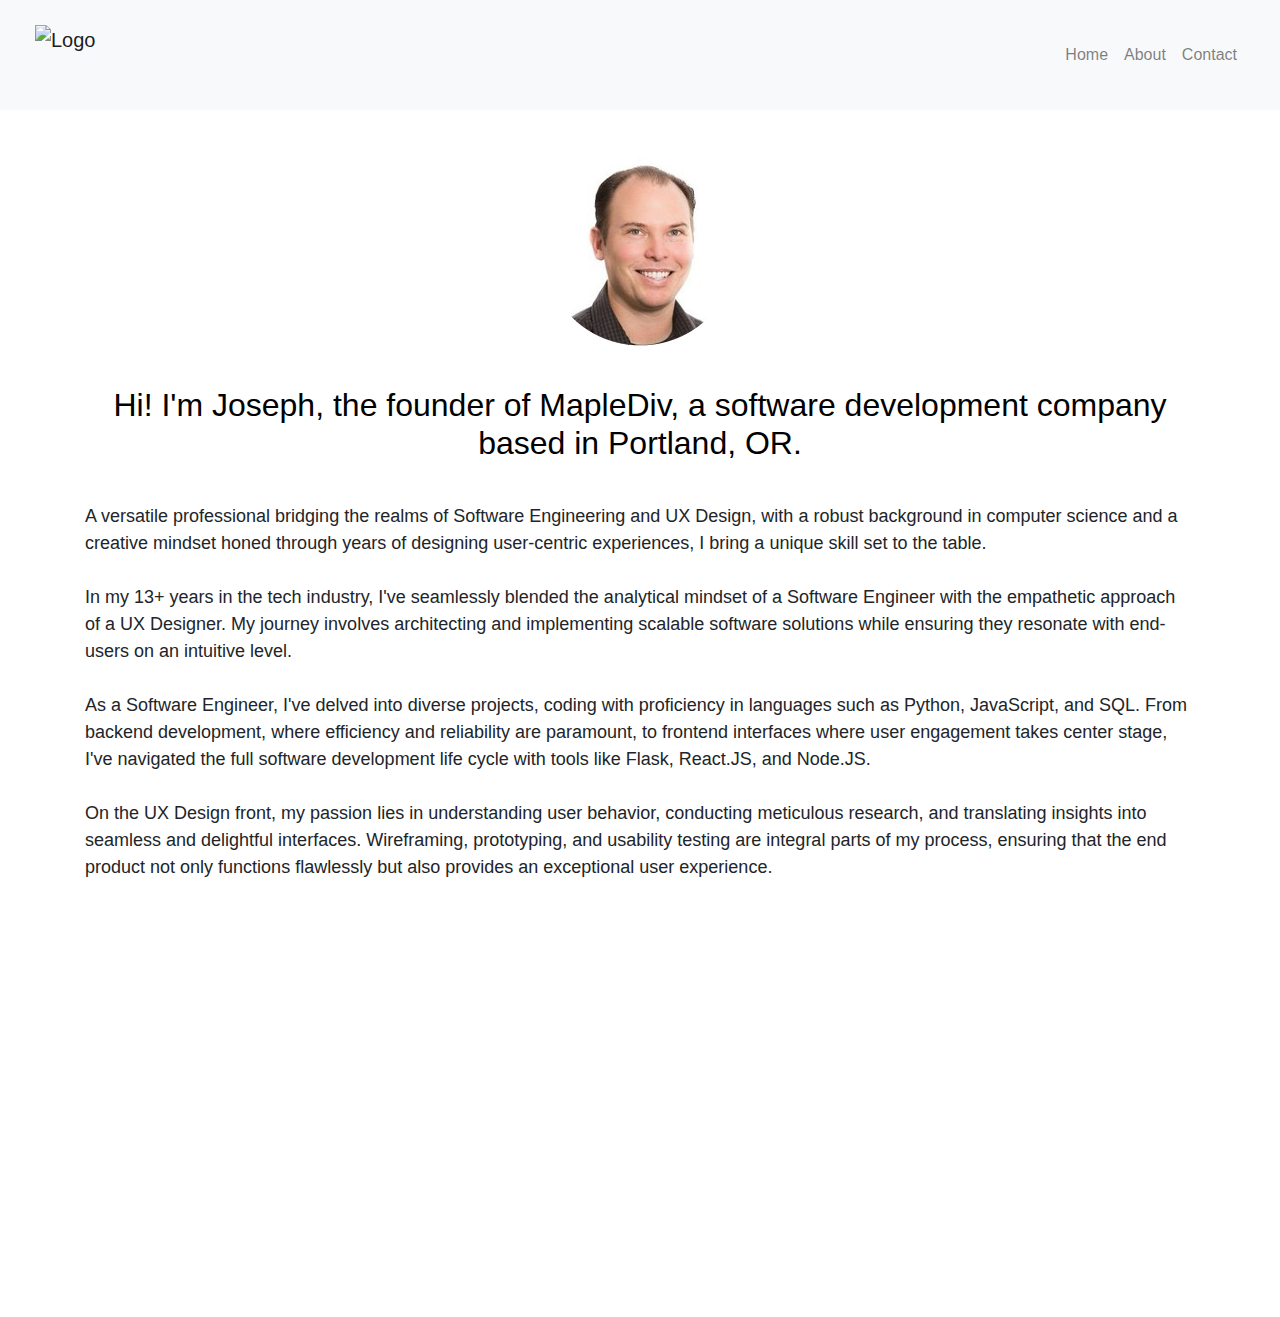
==== about.html @ e4ad9525 "Update site with new changes" ====
<!DOCTYPE html>
<html lang="en">

<head>
    <meta charset="UTF-8">
    <meta name="viewport" content="width=device-width, initial-scale=1.0">
    <meta http-equiv="X-UA-Compatible" content="ie=edge">
    <title>About</title>
    <link rel="icon" type="image/png" href="/images/mdiv.svg">
    <link rel="stylesheet" href="https://stackpath.bootstrapcdn.com/bootstrap/4.4.1/css/bootstrap.min.css"
        integrity="sha384-Vkoo8x4CGsO3+Hhxv8T/Q5PaXtkKtu6ug5TOeNV6gBiFeWPGFN9MuhOf23Q9Ifjh"
        crossorigin="anonymous">
     
        <link rel="stylesheet" href="../style1.css">


</head>

<body>
    <nav class="navbar navbar-expand-lg navbar-light bg-light">
        <div class="container-fluid">
            <a class="navbar-brand" href="https://maplediv.github.io/index.html">
                <img src="/images/mdiv.svg" alt="Logo" width="60" height="60"
                    class="d-inline-block align-top">
              
            </a>
            <button class="navbar-toggler" type="button" data-toggle="collapse" data-target="#navbarNav"
                aria-controls="navbarNav" aria-expanded="false" aria-label="Toggle navigation">
                <span class="navbar-toggler-icon"></span>
            </button>
            <div class="collapse navbar-collapse" id="navbarNav">
              <!-- In index.html -->
<ul class="navbar-nav ml-auto">
    <li class="nav-item">
        <a class="nav-link" href="/index.html">Home</a>
    </li>
    <li class="nav-item">
        <a class="nav-link" href="/about/about.html">About</a>
    </li>
    <li class="nav-item">
        <a class="nav-link" href="/contact/contact.html">Contact</a>
    </li>
    
</ul>

            </div>
        </div>
    </nav>
    <div class="container">
        <div class="row">
            <div class="col-md-12 text-center">
                <img src="/images/about.png" alt="Image" class="custom-img">
                <h2 class="art-h2">Hi! I'm Joseph, the founder of MapleDiv, a software development company based in Portland, OR.</h2>
                <p class="responsive-text text-left">
                  

                    A versatile professional bridging the realms of Software Engineering and UX Design, with a robust background in computer science and a creative mindset honed through years of designing user-centric experiences, I bring a unique skill set to the table.<br><br>
                    In my 13+ years in the tech industry, I've seamlessly blended the analytical mindset of a Software Engineer with the empathetic approach of a UX Designer. My journey involves architecting and implementing scalable software solutions while ensuring they resonate with end-users on an intuitive level.<br><br>
                    As a Software Engineer, I've delved into diverse projects, coding with proficiency in languages such as Python, JavaScript, and SQL. From backend development, where efficiency and reliability are paramount, to frontend interfaces where user engagement takes center stage, I've navigated the full software development life cycle with tools like Flask, React.JS, and Node.JS.<br><br>
                    On the UX Design front, my passion lies in understanding user behavior, conducting meticulous research, and translating insights into seamless and delightful interfaces. Wireframing, prototyping, and usability testing are integral parts of my process, ensuring that the end product not only functions flawlessly but also provides an exceptional user experience.<br><br>
                    I thrive in dynamic, collaborative environments where the intersection of technology and design sparks innovation. My commitment to staying abreast of industry trends allows me to bring cutting-edge solutions to every project. Whether it's writing elegant code or crafting visually appealing and intuitive interfaces, I'm dedicated to creating digital experiences that leave a lasting impression.
                    
                </p>
                
                <div class="text-left">
                    <a href="https://drive.google.com/file/d/1KCPCUuj4J_QcMtoc3UKZkBxg_pu8LVBg/view?usp=sharing" target="_blank" class="btn btn-primary full-width-mobile">View Resume</a>
                </div>
                
            </div>
        </div>
    </div>
    

    <footer class="footer">
        <div class="container">
            
            <div class="social-icons">
                <a href="https://github.com/maplediv" title="Connect on Github"><img src="/images/github.svg"
                    alt="Github"></a>
            <a href="https://www.linkedin.com/in/josephpaymar/" target="_blank"
                title="Connect on Linkedin"><img src="/images/linkedin.svg" alt="Linkedin"></a>
                <p>&copy; MapleDiv 2024. All rights reserved.</p>
            </div>
        </div>
    </footer>

    <!-- Scripts -->
    <script src="https://code.jquery.com/jquery-3.4.1.slim.min.js"
        integrity="sha384-J6qa4849blE2+poT4WnyKhv5vZF5SrPo0iEjwBvKU7imGFAV0wwj1yYfoRSJoZ+n"
        crossorigin="anonymous"></script>
    <script src="https://cdn.jsdelivr.net/npm/popper.js@1.16.0/dist/umd/popper.min.js"
        integrity="sha384-Q6E9RHvbIyZFJoft+2mJbHaEWldlvI9IOYy5n3zV9zzTtmI3UksdQRVvoxMfooAo"
        crossorigin="anonymous"></script>
    <script src="https://stackpath.bootstrapcdn.com/bootstrap/4.4.1/js/bootstrap.min.js"
        integrity="sha384-wfSDF2E50Y2D1uUdj0O3uMBJnjuUD4Ih7YwaYd1iqfktj0Uod8GCExl3Og8ifwB6"
        crossorigin="anonymous"></script>
</body>

</html>
---- style1.css ----
/* Ensure body and html take full height */

html, body {
    height: 100%;
    overflow-x: hidden;
    width: 100%;
    margin: 0;
    display: flex;
    flex-direction: column;
}
.contact-form-page {
    max-width: 600px; /* Optional: sets a max width for the form */
    width: 100%;
    padding: 20px;
    box-shadow: 0px 4px 8px rgba(0, 0, 0, 0.1); /* Optional: adds a shadow */
    border-radius: 8px; /* Optional: adds rounded corners */
    background-color: #f9f9f9; /* Optional: form background */
}
/* Container for all content except footer */
.container {
    flex: 1; /* Expands to fill available space */
    display: flex;
    justify-content: center;
    align-items: center;
    flex-direction: column;
    text-align: center;
}

/* Footer styling */


.footer {
    display: flex;
    position: relative; /* Or 'fixed' if you want it always at the bottom of the viewport */
    bottom: 0;
    left: 0;
    width: 100%;
    background-color: #f8f9fa;
    color: #000000;
    padding: 40px 0;  /* Reduced padding for cleaner look */
    margin-top: 50px;
    font-family: 'Roboto', sans-serif;
}


.footer .container {
    display: flex;
    align-items: center;
    justify-content: space-between; /* Space between text and icons */
    max-width: 400px;  /* Adjust width as necessary */
    margin: 0 auto;
    padding: 0 20px;
}

.footer p {
    margin: 0;
}

.footer .social-icons {
    display: flex;
    gap: 10px;
}

.footer .social-icons a img {
    width: 24px;
    height: 24px;
}


h1, h2, h3, p, ul {
    margin-top: 20px;
    margin-bottom: 20px;
    padding-left: 0;
}



.background-container {
    padding: 60px 0; /* Adds vertical padding to each section */
}

.background-container1 {
    background-image: url('/images/img1.jpg');
    margin-top: 40px !important;
    margin-bottom: 40px !important;
    box-shadow: 0 8px 16px rgba(0, 0, 0, 0.3) !important;
}

.background-container2 {
    background-image: url('/images/wheatstacks.jpg');
    margin-bottom: 40px !important;
    box-shadow: 0 8px 16px rgba(0, 0, 0, 0.3) !important;
}

.background-container3 {
    background-image: url('/Desktop/DESKTOP/Portfolio/images/img1.jpg');
}

.art-h1{
color: black;
text-align: center;
}

.art-h2{
    color: black;
    }



/* Add this rule to center the contact form */
/* Add this rule to center the contact form */
.contact-container {
    width: 50%; /* Adjust the width of the container as needed */
    margin: 0 auto; /* Center align the container */
    padding: 20px;
    background-color: #fff; /* Set background color */
    border-radius: 10px; /* Add rounded corners */
    box-shadow: 0 0 10px rgba(0, 0, 0, 0.1); /* Add shadow */
}

.contact-form-page {
    text-align: left; /* Left align the form */
    margin: 0 auto;
    max-width: 600px; /* Adjust as needed */
    padding: 40px;
    background-color: #f9f9f9;
    border-radius: 8px; 
    box-shadow: 0 4px 8px rgba(0, 0, 0, 0.1); 
    margin-bottom: 40px;
}

.contact-form-page label {
    display: block;
    margin-bottom: 10px;
}

.contact-form-page input[type="text"],
.contact-form-page input[type="email"],
.contact-form-page textarea {
    width: calc(100% - 22px); /* Adjust width for the border */
    padding: 10px;
    margin-bottom: 20px;
    border: 1px solid #ccc;
    border-radius: 5px;
    box-sizing: border-box;
}

.contact-form-page input[type="submit"] {
    background-color: #002C5B;
    color: white;
    padding: 12px 20px;
    border: none;
    border-radius: 4px;
    cursor: pointer;
}

.contact-form-page input[type="submit"]:hover {
    background-color: #002C5B;
}

.custom-button {
    background-color: #000000;
    border: 1px solid #000000;
    color: #fff;
    padding: 10px 20px; /* Adjust padding as needed */
    border-radius: 5px; /* Add rounded corners */
    cursor: pointer; /* Change cursor to indicate interactivity */
    transition: background-color 0.3s, color 0.3s; /* Add smooth transition effect */
    margin-right: 30px; 
    margin-bottom: 40px;
    margin-top: 30px; 
}



.btn {
    margin-bottom: 40px !important;
    margin-top: 40px !important; 
}

/* Add this rule for the top padding of videos */
.embed-responsive iframe {
    padding-top: 20px;
}

.text-container {
    text-align: left;
    margin-bottom: 20px; /* Adjust margin as needed */
}

/* Add this rule for the responsive paragraph of text */
.responsive-text {
    font-size: 16px; /* Adjust font size as needed */
    line-height: 1.5;
}

.audio-container {
    text-align: left;
    padding: 10px;
}

.overlay-content {
    text-align: left;
}

.overlay-content h1 {
    margin-bottom: 10px;
    margin-top: 100px;
}

.overlay-content h3 {
    margin-bottom: 10px;
    margin-top: 25px;
}

.overlay-content button {
    margin-top: 25px; /* Adjust margin as needed */
}

/* Add this rule to style the img element */
img {
    max-width: 100%;
    height: auto;
    display: block; /* To remove extra space below inline images */
    margin: 0 auto; /* To center the image horizontally */
}




/* Navbar styles */
.navbar {
    padding: 20px 20px; 
    background-color: #fff; /* Set your desired background color */
}

.navbar-brand img {
    margin-right: 10px;
}

/* Navbar link styles */
.navbar-nav {
    margin: 0; /* Remove margin from navbar items */
}

.navbar-nav .nav-link {
    color: #000; /* Set your desired color */
    margin: 0; /* Remove margin from navbar links */
}

.navbar-nav .nav-link:hover {
    color: #007bff; /* Set your desired hover color */
}

/* Navbar dropdown styles */
.dropdown-menu {
    background-color: #fff; /* Set your desired background color */
    border: 1px solid #ddd; /* Set your desired border color */
}

/* Common styles for background containers */
.background-container,
.container-api,
.footer,
.social-icons {
    text-align: left;
}

/* Background container styles */
.background-container {
    position: relative;
    width: 100vw; /* Use 100vw for the full width of the viewport */
    min-height: 100vh; /* Set the minimum height to cover the entire viewport */
    margin-bottom: 0;
    padding: 20px;
    color: #fff;
    background-position: center;
    background-size: cover; /* Ensure the background image scales responsively */
    display: flex;
    justify-content: center;
    align-items: center; /* Center the content vertically */
}

.background-container h1,
.background-container h3,
.background-container p {
    margin-bottom: 10px;
}
/* Style the button on hover */
.custom-button:hover {
    background-color: #001A35; /* Change background color on hover */
    color: #fff; /* Change text color on hover */
}

/* Style the collapsed state of the content */
#readMoreText {
    display: none; /* Hide the content by default */
}

/* Add this rule to style the Galactic Center Sonification section container */
#galacticCenterContainer {
    background-color: #2D2F31; /* Set black background color */
    color: #fff; /* Set white text color */
    margin-bottom: 0; /* Remove margin bottom for the section container */
    padding: 40px 0; /* Add padding to the top and bottom of the section container */
}

#galacticCenterContent {
    padding: 40px;
}

#galacticCenterContent .col-md-6 {
    padding-right: 50px; /* Adjust padding as needed */
}

#galacticCenterContent .col-md-6:last-child {
    padding-left: 0px; /* Adjust padding as needed */
}



@media (max-width: 393px) {

    .custom-textarea {
        width: 100% !important;
        margin-bottom: 0px !important;
        padding-top: 0px !important;
        padding-bottom: 0px !important;
    }
    
    .btn {
        margin-bottom: 20px !important;
        margin-top: 20px !important; 
        padding: 15px;
        margin-right: 0px !important;
    }

    .btn-primary{
        color: #ffffff !important;
        background-color: #000000;
        border: #000000;
        margin-right: 0px !important; 
    }

    .custom-button{
        margin-bottom: 20px !important;
        margin-right: 0px;
    }
    
    .full-width-mobile {
        display: block;
        width: 100%;
        margin-bottom: 0px; /* Add margin if you need spacing between buttons */
      }
  
      .text-left{
        margin-bottom: 20px !important;
        margin-top: 20px !important;
      }
      .responsive-text {
        font-size: 16px; /* Adjust font size as needed */
        line-height: 1.5;
        margin-bottom: 20px !important;
    }

    .art-h1 {
        font-size: 32px !important;
        margin-bottom: 20px !important;
        margin-top: 20px !important;
        color: #000000 !important;
      }
    
      .art-h2 {
        font-size: 24px !important;
        margin-bottom: 20px !important;
        margin-top: 0px;
        color: #000000;
      }
      
      .art-h1w {
        font-size: 32px !important;
        margin-bottom: 20px !important;
        margin-top: 20px !important;
        color: #ffffff !important;
      }
    
      .art-h2w {
        font-size: 24px !important;
        margin-bottom: 20px !important;
        margin-top: 0px;
        color: #ffffff;
      }
}
@media (min-width: 394px) and (max-width: 768px) {
    
    .custom-textarea {
        width: 100% !important;
        margin-bottom: 0px;
    }
    .btn {
        margin-bottom: 20px !important;
        margin-top: 0px !important; 
        padding: 15px;
    }

    .btn-primary{
        color: #ffffff !important;
        background-color: #000000;
        border: #000000;
    }

    .custom-button{
        margin-bottom: 20px !important;
    }
    
    .full-width-mobile {
        display: block;
        width: 100%;
        margin-bottom: 0px; /* Add margin if you need spacing between buttons */
      }
  

      .responsive-text {
        font-size: 16px; /* Adjust font size as needed */
        line-height: 1.5;
        margin-bottom: 20px !important;
    }

    .art-h1 {
        font-size: 40px !important;
        margin-bottom: 20px !important;
        margin-top: 20px !important;
        color: #000000 !important;
      }
    
      .art-h2 {
        font-size: 32px !important;
        margin-bottom: 20px !important;
        margin-top: 0px;
        color: #000000;
      }
      
      .art-h1w {
        font-size: 40px !important;
        margin-bottom: 20px !important;
        margin-top: 20px !important;
        color: #ffffff !important;
      }
    
      .art-h2w {
        font-size: 32px !important;
        margin-bottom: 20px !important;
        margin-top: 0px;
        color: #ffffff;
      }

    h1{
        font-size: 40px;
        margin-top: 20px;
        margin-bottom: 20px;
      }

    }
/* Add a class to the body element of your contact page */
.contact-page {
    background-color: #f2f2f2; /* Set background color */
}

.custom-img {
    margin-top: 20px;
    margin-bottom: 20px;
}

@media (min-width: 769px)  {
    .submitbutton{
        margin-top: 60px !important;
      }
    .custom-img {
        margin-top: 40px;
        margin-bottom: 40px;
    }
    
    .custom-textarea {
        padding-bottom: 0px !important;
        margin-bottom: 0px !important;
    }
    .btn {
        padding-top: 15px;
        padding-bottom: 15px;
        padding-left: 30px !important;
        padding-right: 30px !important;
        margin-top: 0px !important; 
    }

    .btn-primary{
        margin-right: 20px !important;
        color: #ffffff !important;
        background-color: #000000;
        border: #000000;
    }

    .custom-button{
        margin-bottom: 40px;
    }
    

      .responsive-text {
        font-size: 18px; /* Adjust font size as needed */
        line-height: 1.5;
        margin-bottom: 0px !important;
        margin-top: 40px !important;
    }

    .text-left{
        margin-bottom: 40px !important;
        margin-top: 40px !important;
    }

    .art-h1 {
        font-size: 40px !important;
        margin-bottom: 40px !important;
        margin-top: 40px !important;
        color: #000000 !important;
      }
    
      .art-h2 {
        font-size: 32px !important;
        margin-bottom: 40px !important;
        margin-top: 0px;
        color: #000000;
      }
      
      .art-h1w {
        font-size: 40px !important;
        margin-bottom: 40px !important;
        margin-top: 40px !important;
        color: #ffffff !important;
      }
    
      .art-h2w {
        font-size: 36px !important;
        margin-bottom: 40px !important;
        margin-top: 0px;
        color: #ffffff;
      }

    h1{
        font-size: 40px;
        margin-top: 40px;
        margin-bottom: 40px;
      }
    

}

@media (min-width: 1440px)  {
    .custom-textarea {
        width: 100% !important;
        margin-bottom: 0px !important;
        padding-top: 0px !important;
        padding-bottom: 0px !important;
    }

    .responsive-text {
        font-size: 18px; /* Adjust font size as needed */
        line-height: 1.5;
        margin-bottom: 0px !important;
        margin-bottom: 40px !important;
    }

    .text-left{
        margin-bottom: 0px !important;
    }

    .custom-textarea {
        padding-bottom: 0px !important;
        margin-bottom: 0px !important;
    }
    .btn {
        padding-top: 15px;
        padding-bottom: 15px;
        padding-left: 30px;
        padding-right: 30px;
    }

    .btn-primary{
        color: #ffffff !important;
        background-color: #000000;
        border: #000000;
        margin-right: 20px;
    }

    .custom-button{
        margin-bottom: 40px !important;
    }
    

      .responsive-text {
        font-size: 18px; /* Adjust font size as needed */
        line-height: 1.5;
        margin-bottom: 0px !important;
    }

    .art-h1 {
        font-size: 48px !important;
        margin-bottom: 40px !important;
        margin-top: 40px !important;
        color: #000000 !important;
      }
    
      .art-h2 {
        font-size: 36px !important;
        margin-bottom: 40px !important;
        margin-top: 0px;
        color: #000000;
      }
      
     

    h1{
        font-size: 48px;
        margin-top: 40px;
        margin-bottom: 40px;
      }

      .submitbutton{
        margin-top: 30px !important;
      }
    

}
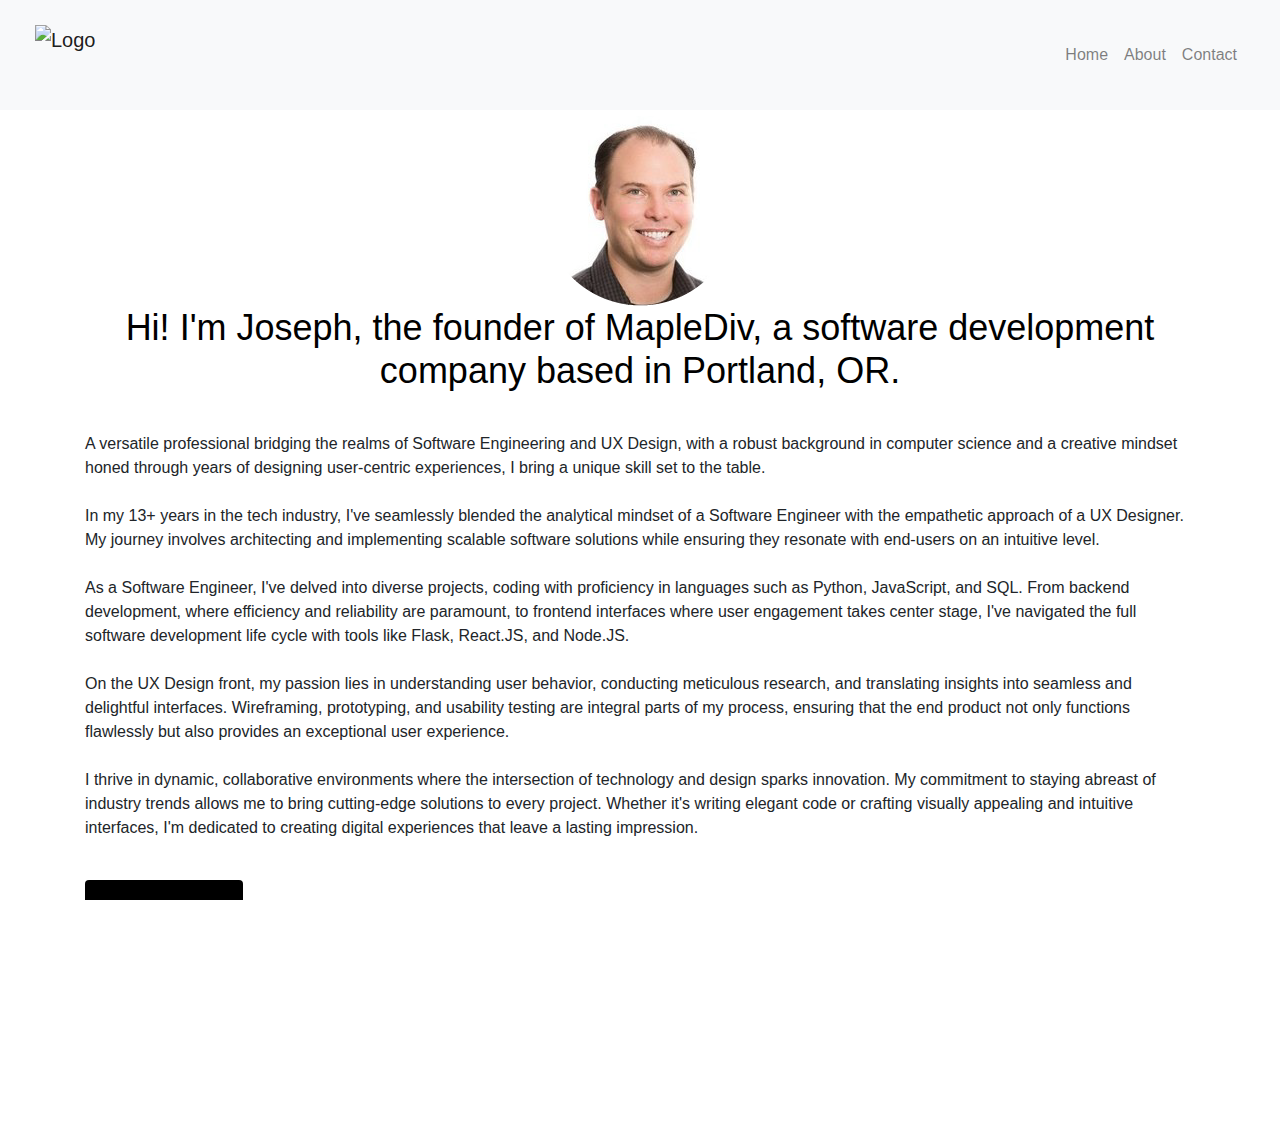
==== commit 3d54bad2: "Update" ====
--- a/about.html
+++ b/about.html
@@ -35,10 +35,10 @@
         <a class="nav-link" href="/index.html">Home</a>
     </li>
     <li class="nav-item">
-        <a class="nav-link" href="/about/about.html">About</a>
+        <a class="nav-link" href="/about.html">About</a>
     </li>
     <li class="nav-item">
-        <a class="nav-link" href="/contact/contact.html">Contact</a>
+        <a class="nav-link" href="/contact.html">Contact</a>
     </li>
     
 </ul>
@@ -75,11 +75,8 @@
         <div class="container">
             
             <div class="social-icons">
-                <a href="https://github.com/maplediv" title="Connect on Github"><img src="/images/github.svg"
-                    alt="Github"></a>
-            <a href="https://www.linkedin.com/in/josephpaymar/" target="_blank"
-                title="Connect on Linkedin"><img src="/images/linkedin.svg" alt="Linkedin"></a>
-                <p>&copy; MapleDiv 2024. All rights reserved.</p>
+                
+                <p>&copy; Pharus Mobile Notary. All rights reserved.</p>
             </div>
         </div>
     </footer>
--- a/style1.css
+++ b/style1.css
@@ -8,6 +8,77 @@
     display: flex;
     flex-direction: column;
 }
+
+
+.custom-textarea {
+    width: 100% !important;
+    margin-bottom: 0px !important;
+    padding-top: 0px !important;
+    padding-bottom: 0px !important;
+}
+
+.responsive-text {
+    font-size: 18px; /* Adjust font size as needed */
+    line-height: 1.5;
+    margin-bottom: 0px !important;
+    margin-bottom: 40px !important;
+}
+
+.text-left{
+    margin-bottom: 0px !important;
+}
+
+.custom-textarea {
+    padding-bottom: 0px !important;
+    margin-bottom: 0px !important;
+}
+.btn {
+    padding-top: 15px;
+    padding-bottom: 15px;
+    padding-left: 30px;
+    padding-right: 30px;
+}
+
+.btn-primary{
+    color: #ffffff !important;
+    background-color: #000000;
+    border: #000000;
+    margin-right: 20px;
+}
+
+.custom-button{
+    margin-bottom: 40px !important;
+}
+
+
+  .responsive-text {
+    font-size: 18px; /* Adjust font size as needed */
+    line-height: 1.5;
+    margin-bottom: 0px !important;
+}
+
+h1 {
+    font-size: 48px !important;
+    margin-bottom: 40px !important;
+    margin-top: 40px !important;
+    color: #000000 !important;
+  }
+
+  h2 {
+    font-size: 36px !important;
+    margin-bottom: 40px !important;
+    margin-top: 0px;
+    color: #000000;
+  }
+  
+
+
+  .submitbutton{
+    margin-top: 30px !important;
+  }
+
+
+
 .contact-form-page {
     max-width: 600px; /* Optional: sets a max width for the form */
     width: 100%;
@@ -67,7 +138,7 @@
 }
 
 
-h1, h2, h3, p, ul {
+ p, ul {
     margin-top: 20px;
     margin-bottom: 20px;
     padding-left: 0;
@@ -96,14 +167,7 @@
     background-image: url('/Desktop/DESKTOP/Portfolio/images/img1.jpg');
 }
 
-.art-h1{
-color: black;
-text-align: center;
-}
-
-.art-h2{
-    color: black;
-    }
+
 
 
 
@@ -273,7 +337,7 @@
     min-height: 100vh; /* Set the minimum height to cover the entire viewport */
     margin-bottom: 0;
     padding: 20px;
-    color: #fff;
+    
     background-position: center;
     background-size: cover; /* Ensure the background image scales responsively */
     display: flex;
@@ -319,7 +383,7 @@
 
 
 
-@media (max-width: 393px) {
+@media (max-width: 394px) {
 
     .custom-textarea {
         width: 100% !important;
@@ -363,33 +427,21 @@
         margin-bottom: 20px !important;
     }
 
-    .art-h1 {
-        font-size: 32px !important;
+    h1 {
+        font-size: 38px !important;
         margin-bottom: 20px !important;
         margin-top: 20px !important;
         color: #000000 !important;
       }
     
-      .art-h2 {
-        font-size: 24px !important;
+      h2 {
+        font-size: 21px !important;
         margin-bottom: 20px !important;
         margin-top: 0px;
         color: #000000;
       }
       
-      .art-h1w {
-        font-size: 32px !important;
-        margin-bottom: 20px !important;
-        margin-top: 20px !important;
-        color: #ffffff !important;
-      }
-    
-      .art-h2w {
-        font-size: 24px !important;
-        margin-bottom: 20px !important;
-        margin-top: 0px;
-        color: #ffffff;
-      }
+    
 }
 @media (min-width: 394px) and (max-width: 768px) {
     
@@ -426,41 +478,23 @@
         margin-bottom: 20px !important;
     }
 
-    .art-h1 {
-        font-size: 40px !important;
+    h1 {
+        font-size: 41px !important;
         margin-bottom: 20px !important;
         margin-top: 20px !important;
         color: #000000 !important;
       }
     
-      .art-h2 {
-        font-size: 32px !important;
+      h2 {
+        font-size: 23px !important;
         margin-bottom: 20px !important;
         margin-top: 0px;
         color: #000000;
       }
       
-      .art-h1w {
-        font-size: 40px !important;
-        margin-bottom: 20px !important;
-        margin-top: 20px !important;
-        color: #ffffff !important;
-      }
-    
-      .art-h2w {
-        font-size: 32px !important;
-        margin-bottom: 20px !important;
-        margin-top: 0px;
-        color: #ffffff;
-      }
-
-    h1{
-        font-size: 40px;
-        margin-top: 20px;
-        margin-bottom: 20px;
-      }
-
-    }
+      
+
+    
 /* Add a class to the body element of your contact page */
 .contact-page {
     background-color: #f2f2f2; /* Set background color */
@@ -471,7 +505,6 @@
     margin-bottom: 20px;
 }
 
-@media (min-width: 769px)  {
     .submitbutton{
         margin-top: 60px !important;
       }
@@ -516,116 +549,7 @@
         margin-top: 40px !important;
     }
 
-    .art-h1 {
-        font-size: 40px !important;
-        margin-bottom: 40px !important;
-        margin-top: 40px !important;
-        color: #000000 !important;
-      }
-    
-      .art-h2 {
-        font-size: 32px !important;
-        margin-bottom: 40px !important;
-        margin-top: 0px;
-        color: #000000;
-      }
-      
-      .art-h1w {
-        font-size: 40px !important;
-        margin-bottom: 40px !important;
-        margin-top: 40px !important;
-        color: #ffffff !important;
-      }
-    
-      .art-h2w {
-        font-size: 36px !important;
-        margin-bottom: 40px !important;
-        margin-top: 0px;
-        color: #ffffff;
-      }
-
-    h1{
-        font-size: 40px;
-        margin-top: 40px;
-        margin-bottom: 40px;
-      }
-    
-
-}
-
-@media (min-width: 1440px)  {
-    .custom-textarea {
-        width: 100% !important;
-        margin-bottom: 0px !important;
-        padding-top: 0px !important;
-        padding-bottom: 0px !important;
-    }
-
-    .responsive-text {
-        font-size: 18px; /* Adjust font size as needed */
-        line-height: 1.5;
-        margin-bottom: 0px !important;
-        margin-bottom: 40px !important;
-    }
-
-    .text-left{
-        margin-bottom: 0px !important;
-    }
-
-    .custom-textarea {
-        padding-bottom: 0px !important;
-        margin-bottom: 0px !important;
-    }
-    .btn {
-        padding-top: 15px;
-        padding-bottom: 15px;
-        padding-left: 30px;
-        padding-right: 30px;
-    }
-
-    .btn-primary{
-        color: #ffffff !important;
-        background-color: #000000;
-        border: #000000;
-        margin-right: 20px;
-    }
-
-    .custom-button{
-        margin-bottom: 40px !important;
-    }
-    
-
-      .responsive-text {
-        font-size: 18px; /* Adjust font size as needed */
-        line-height: 1.5;
-        margin-bottom: 0px !important;
-    }
-
-    .art-h1 {
-        font-size: 48px !important;
-        margin-bottom: 40px !important;
-        margin-top: 40px !important;
-        color: #000000 !important;
-      }
-    
-      .art-h2 {
-        font-size: 36px !important;
-        margin-bottom: 40px !important;
-        margin-top: 0px;
-        color: #000000;
-      }
-      
-     
-
-    h1{
-        font-size: 48px;
-        margin-top: 40px;
-        margin-bottom: 40px;
-      }
-
-      .submitbutton{
-        margin-top: 30px !important;
-      }
-    
-
-}+}
+
+  
+    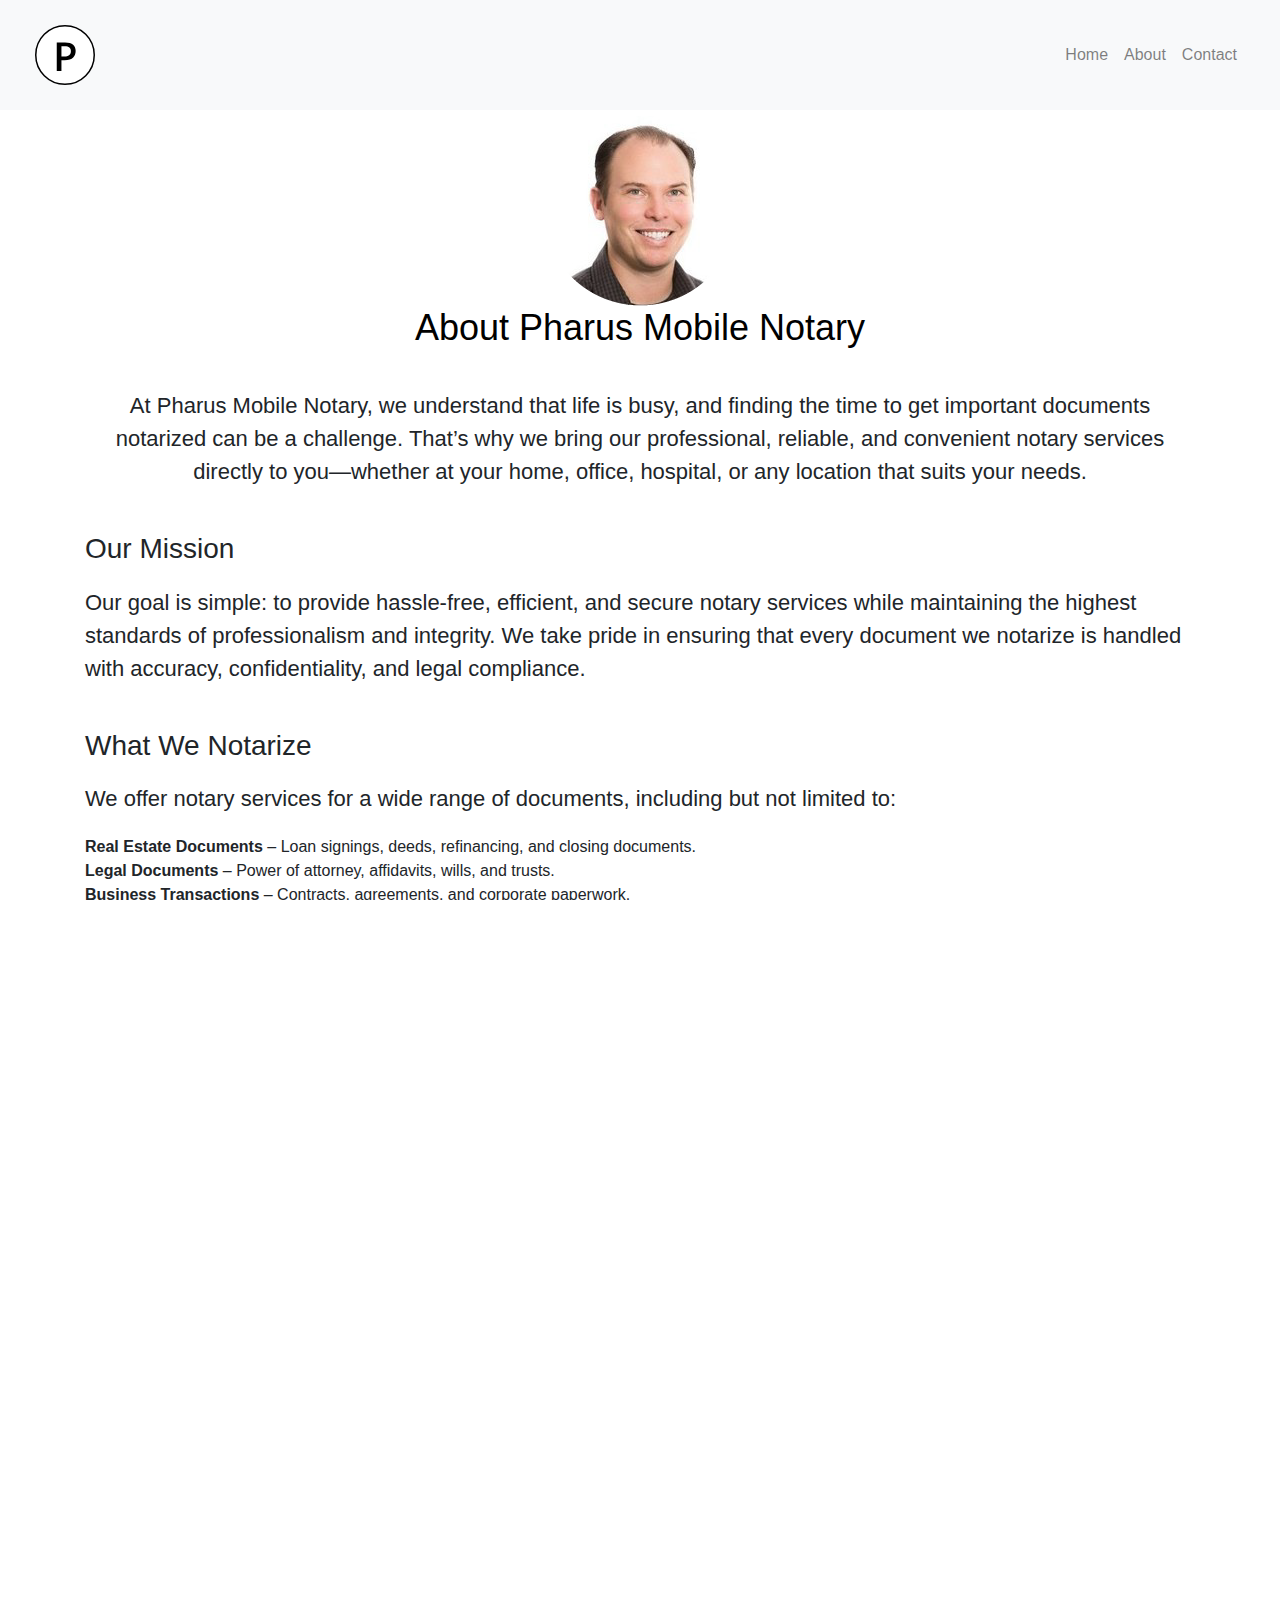
==== commit 28c1a714: "Update" ====
--- a/about.html
+++ b/about.html
@@ -6,7 +6,7 @@
     <meta name="viewport" content="width=device-width, initial-scale=1.0">
     <meta http-equiv="X-UA-Compatible" content="ie=edge">
     <title>About</title>
-    <link rel="icon" type="image/png" href="/images/mdiv.svg">
+    <link rel="icon" type="image/png" href="images/pharuslogo.svg">
     <link rel="stylesheet" href="https://stackpath.bootstrapcdn.com/bootstrap/4.4.1/css/bootstrap.min.css"
         integrity="sha384-Vkoo8x4CGsO3+Hhxv8T/Q5PaXtkKtu6ug5TOeNV6gBiFeWPGFN9MuhOf23Q9Ifjh"
         crossorigin="anonymous">
@@ -20,7 +20,7 @@
     <nav class="navbar navbar-expand-lg navbar-light bg-light">
         <div class="container-fluid">
             <a class="navbar-brand" href="https://maplediv.github.io/index.html">
-                <img src="/images/mdiv.svg" alt="Logo" width="60" height="60"
+                <img src="images/pharuslogo.svg" alt="Logo" width="60" height="60"
                     class="d-inline-block align-top">
               
             </a>
@@ -48,23 +48,53 @@
     </nav>
     <div class="container">
         <div class="row">
-            <div class="col-md-12 text-center">
+            <div class="col-md-12">
                 <img src="/images/about.png" alt="Image" class="custom-img">
-                <h2 class="art-h2">Hi! I'm Joseph, the founder of MapleDiv, a software development company based in Portland, OR.</h2>
-                <p class="responsive-text text-left">
-                  
+                <h2>About Pharus Mobile Notary</h2>
+               
 
-                    A versatile professional bridging the realms of Software Engineering and UX Design, with a robust background in computer science and a creative mindset honed through years of designing user-centric experiences, I bring a unique skill set to the table.<br><br>
-                    In my 13+ years in the tech industry, I've seamlessly blended the analytical mindset of a Software Engineer with the empathetic approach of a UX Designer. My journey involves architecting and implementing scalable software solutions while ensuring they resonate with end-users on an intuitive level.<br><br>
-                    As a Software Engineer, I've delved into diverse projects, coding with proficiency in languages such as Python, JavaScript, and SQL. From backend development, where efficiency and reliability are paramount, to frontend interfaces where user engagement takes center stage, I've navigated the full software development life cycle with tools like Flask, React.JS, and Node.JS.<br><br>
-                    On the UX Design front, my passion lies in understanding user behavior, conducting meticulous research, and translating insights into seamless and delightful interfaces. Wireframing, prototyping, and usability testing are integral parts of my process, ensuring that the end product not only functions flawlessly but also provides an exceptional user experience.<br><br>
-                    I thrive in dynamic, collaborative environments where the intersection of technology and design sparks innovation. My commitment to staying abreast of industry trends allows me to bring cutting-edge solutions to every project. Whether it's writing elegant code or crafting visually appealing and intuitive interfaces, I'm dedicated to creating digital experiences that leave a lasting impression.
-                    
+                
+                <p>
+                    At Pharus Mobile Notary, we understand that life is busy, and finding the time to get important documents notarized can be a challenge. That’s why we bring our professional, reliable, and convenient notary services directly to you—whether at your home, office, hospital, or any location that suits your needs.
+                </p>
+                <br>
+                <h3 class="listleft">Our Mission</h3>
+                <p class="listleft">
+                    Our goal is simple: to provide hassle-free, efficient, and secure notary services while maintaining the highest standards of professionalism and integrity. We take pride in ensuring that every document we notarize is handled with accuracy, confidentiality, and legal compliance.
+                </p>
+                <br>
+                
+                <h3 class="listleft">What We Notarize</h3>
+                <p class="listleft">We offer notary services for a wide range of documents, including but not limited to:</p>
+                <ul class="listleft">
+                    <strong>Real Estate Documents</strong> – Loan signings, deeds, refinancing, and closing documents.
+                    <br>
+                    <strong>Legal Documents</strong> – Power of attorney, affidavits, wills, and trusts.
+                    <br>
+                    <strong>Business Transactions</strong> – Contracts, agreements, and corporate paperwork.
+                    <br>
+                    <strong>Personal Documents</strong> – Parental consents, healthcare directives, and sworn statements.
+                </ul>
+                <br>
+                <h3 class="listleft">Why Choose Pharus Mobile Notary?</h3>
+                <ul class="listleft">
+                    <strong>Mobile & Flexible</strong> – We come to you at a time and place that fits your schedule.<br>
+                    <strong>Experienced & Certified</strong> – Licensed and insured notary professionals ensure compliance with Oregon state laws.<br>
+                     <strong>Privacy & Security</strong> – Your sensitive documents are handled with the utmost care and discretion.<br>
+                </ul>
+                <br>
+                <h3 class="listleft">Serving the Portland Metro Area</h3>
+                <p class="listleft">
+                    Pharus Mobile Notary is proud to serve individuals, businesses, and legal professionals across the Greater Portland Metro area. Whether you’re finalizing a real estate deal, handling legal affairs, or need a certified witness for important paperwork, we make the process seamless and stress-free.
+                </p>
+                <br>
+                <h3 class="listleft">📞 Contact Us</h3>
+                <p class="listleft">
+                    Call us today at <a href="tel:4156398226">415-639-8226</a> to schedule your notary appointment!
                 </p>
                 
-                <div class="text-left">
-                    <a href="https://drive.google.com/file/d/1KCPCUuj4J_QcMtoc3UKZkBxg_pu8LVBg/view?usp=sharing" target="_blank" class="btn btn-primary full-width-mobile">View Resume</a>
-                </div>
+                
+               
                 
             </div>
         </div>
@@ -76,7 +106,7 @@
             
             <div class="social-icons">
                 
-                <p>&copy; Pharus Mobile Notary. All rights reserved.</p>
+                <p class="footer-text">© 2025 Pharus Mobile Notary. All rights reserved.</p>
             </div>
         </div>
     </footer>
--- a/style1.css
+++ b/style1.css
@@ -8,6 +8,23 @@
     display: flex;
     flex-direction: column;
 }
+.listleft{
+    text-align: left;
+}
+.footer-text {
+    font-size: 16px;
+  }
+
+.text-center p {
+    max-width: 800px; /* Adjust as needed */
+    margin: 0 auto;  /* Centers the text */
+    text-align: center; /* Ensures proper alignment */
+    line-height: 1.6;
+  }
+
+p {
+    font-size: 22px;
+  }
 
 
 .custom-textarea {
@@ -146,31 +163,6 @@
 
 
 
-.background-container {
-    padding: 60px 0; /* Adds vertical padding to each section */
-}
-
-.background-container1 {
-    background-image: url('/images/img1.jpg');
-    margin-top: 40px !important;
-    margin-bottom: 40px !important;
-    box-shadow: 0 8px 16px rgba(0, 0, 0, 0.3) !important;
-}
-
-.background-container2 {
-    background-image: url('/images/wheatstacks.jpg');
-    margin-bottom: 40px !important;
-    box-shadow: 0 8px 16px rgba(0, 0, 0, 0.3) !important;
-}
-
-.background-container3 {
-    background-image: url('/Desktop/DESKTOP/Portfolio/images/img1.jpg');
-}
-
-
-
-
-
 /* Add this rule to center the contact form */
 /* Add this rule to center the contact form */
 .contact-container {
@@ -384,6 +376,12 @@
 
 
 @media (max-width: 394px) {
+    .footer-text {
+        font-size: 12px;
+      }
+    p {
+        font-size: 16px;
+      }
 
     .custom-textarea {
         width: 100% !important;
@@ -444,6 +442,12 @@
     
 }
 @media (min-width: 394px) and (max-width: 768px) {
+    .footer-text {
+        font-size: 14px;
+      }
+    p {
+        font-size: 18px;
+      }
     
     .custom-textarea {
         width: 100% !important;
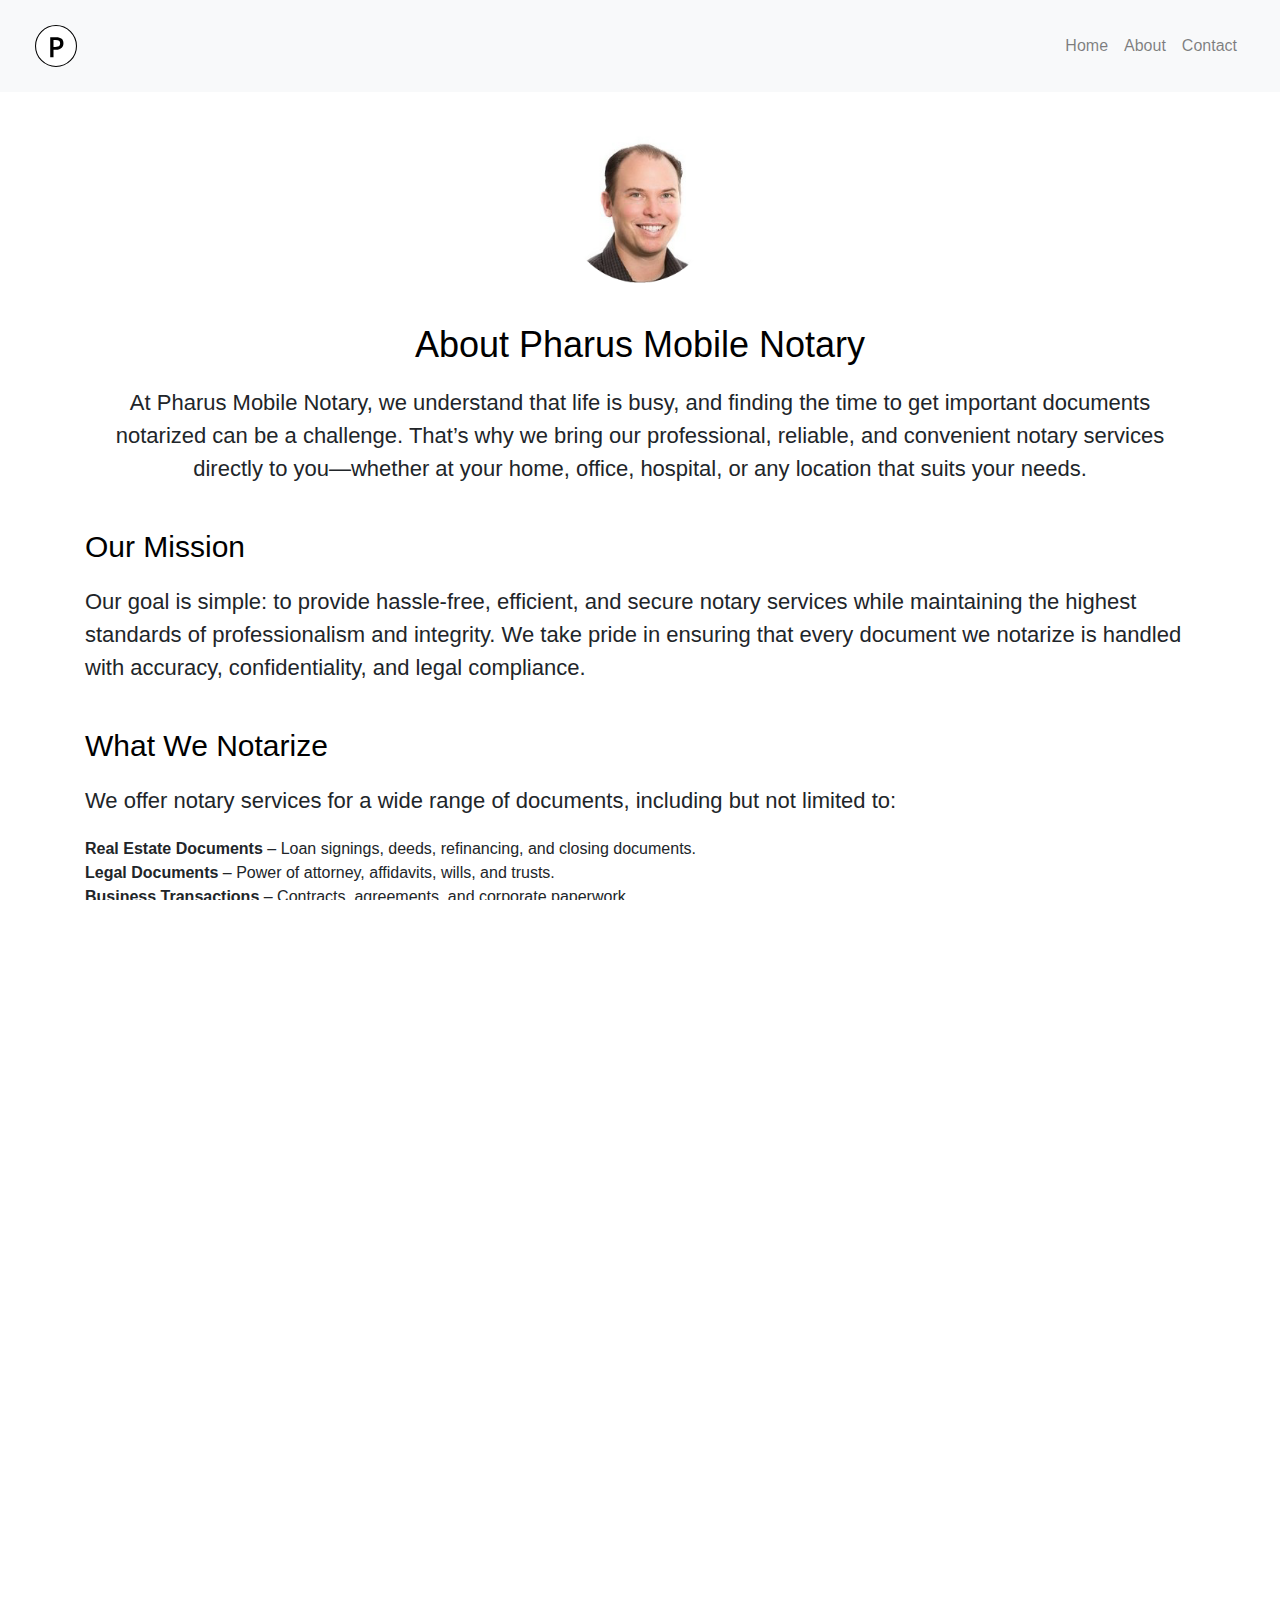
==== commit 15fd87e6: "Update" ====
--- a/about.html
+++ b/about.html
@@ -20,8 +20,7 @@
     <nav class="navbar navbar-expand-lg navbar-light bg-light">
         <div class="container-fluid">
             <a class="navbar-brand" href="https://maplediv.github.io/index.html">
-                <img src="images/pharuslogo.svg" alt="Logo" width="60" height="60"
-                    class="d-inline-block align-top">
+                <img src="images/pharuslogo.svg" alt="Logo" class="d-inline-block align-top logo">
               
             </a>
             <button class="navbar-toggler" type="button" data-toggle="collapse" data-target="#navbarNav"
--- a/style1.css
+++ b/style1.css
@@ -8,6 +8,23 @@
     display: flex;
     flex-direction: column;
 }
+
+.logo {
+    width: 60%;  /* Adjust based on container size */
+    max-width: 60px;  /* Set a reasonable max size */
+    height: auto;  /* Maintain aspect ratio */
+}
+
+
+.custom-img {
+    margin-top: 40px;
+    margin-bottom: 40px;
+        width: 100%;   /* Makes image responsive */
+        max-width: 150px;  /* Prevents it from being too large */
+        height: auto;  /* Maintains aspect ratio */
+        display: block; /* Removes extra space below inline images */
+
+}
 .listleft{
     text-align: left;
 }
@@ -83,7 +100,14 @@
 
   h2 {
     font-size: 36px !important;
-    margin-bottom: 40px !important;
+    margin-bottom: 20px !important;
+    margin-top: 30px;
+    color: #000000;
+  }
+
+  h3 {
+    font-size: 30px !important;
+    margin-bottom: 20px !important;
     margin-top: 0px;
     color: #000000;
   }
@@ -438,6 +462,13 @@
         margin-top: 0px;
         color: #000000;
       }
+
+      h3 {
+        font-size: 18px !important;
+        margin-bottom: 20px !important;
+        margin-top: 0px;
+        color: #000000;
+      }
       
     
 }
@@ -495,6 +526,13 @@
         margin-top: 0px;
         color: #000000;
       }
+
+      h3 {
+        font-size: 20px !important;
+        margin-bottom: 20px !important;
+        margin-top: 0px;
+        color: #000000;
+      }
       
       
 
@@ -504,10 +542,7 @@
     background-color: #f2f2f2; /* Set background color */
 }
 
-.custom-img {
-    margin-top: 20px;
-    margin-bottom: 20px;
-}
+
 
     .submitbutton{
         margin-top: 60px !important;
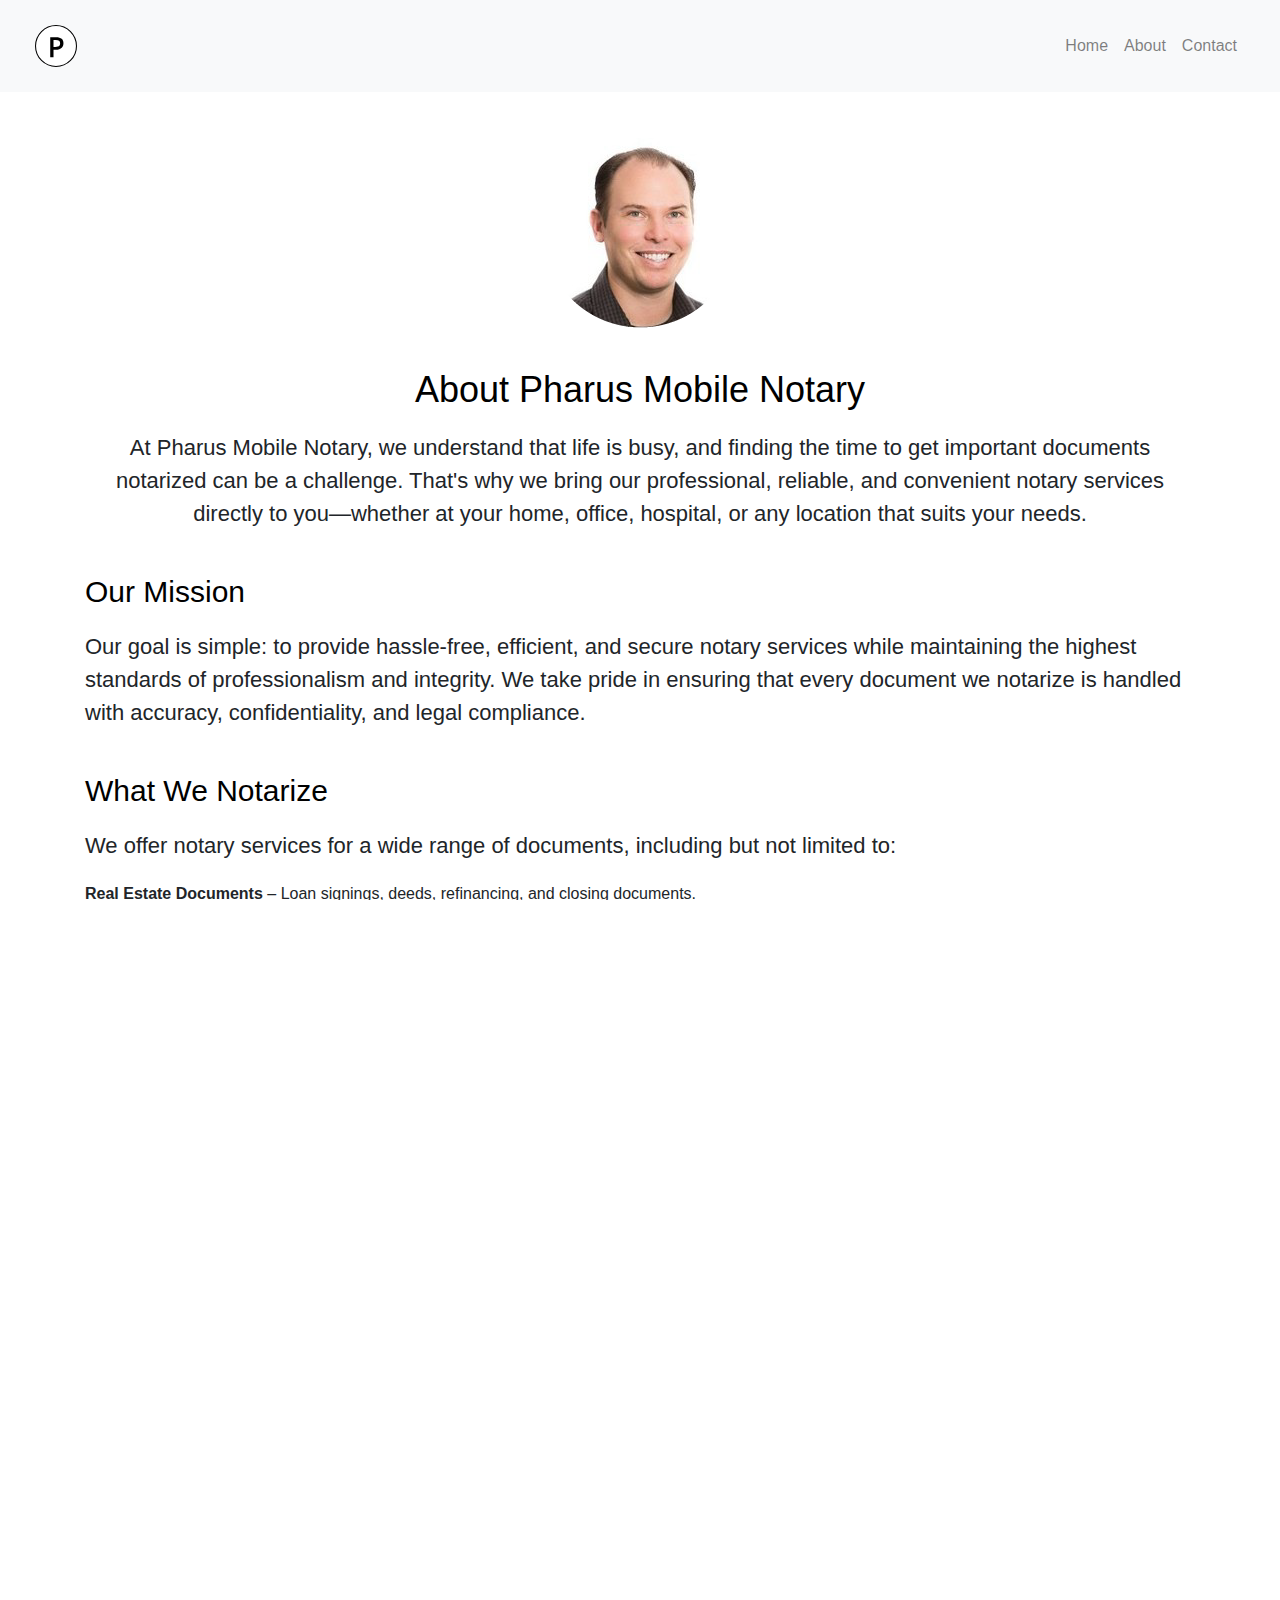
==== commit a4f32e05: "Update" ====
--- a/about.html
+++ b/about.html
@@ -19,7 +19,7 @@
 <body>
     <nav class="navbar navbar-expand-lg navbar-light bg-light">
         <div class="container-fluid">
-            <a class="navbar-brand" href="https://maplediv.github.io/index.html">
+            <a class="navbar-brand" href="https://maplediv.github.io/pharus/index.html">
                 <img src="images/pharuslogo.svg" alt="Logo" class="d-inline-block align-top logo">
               
             </a>
@@ -47,23 +47,23 @@
     </nav>
     <div class="container">
         <div class="row">
-            <div class="col-md-12">
+            <div class="col-12">
                 <img src="/images/about.png" alt="Image" class="custom-img">
                 <h2>About Pharus Mobile Notary</h2>
                
 
                 
                 <p>
-                    At Pharus Mobile Notary, we understand that life is busy, and finding the time to get important documents notarized can be a challenge. That’s why we bring our professional, reliable, and convenient notary services directly to you—whether at your home, office, hospital, or any location that suits your needs.
+                    At Pharus Mobile Notary, we understand that life is busy, and finding the time to get important documents notarized can be a challenge. That's why we bring our professional, reliable, and convenient notary services directly to you—whether at your home, office, hospital, or any location that suits your needs.
                 </p>
                 <br>
-                <h3 class="listleft">Our Mission</h3>
+                <h3>Our Mission</h3>
                 <p class="listleft">
                     Our goal is simple: to provide hassle-free, efficient, and secure notary services while maintaining the highest standards of professionalism and integrity. We take pride in ensuring that every document we notarize is handled with accuracy, confidentiality, and legal compliance.
                 </p>
                 <br>
                 
-                <h3 class="listleft">What We Notarize</h3>
+                <h3>What We Notarize</h3>
                 <p class="listleft">We offer notary services for a wide range of documents, including but not limited to:</p>
                 <ul class="listleft">
                     <strong>Real Estate Documents</strong> – Loan signings, deeds, refinancing, and closing documents.
@@ -75,19 +75,19 @@
                     <strong>Personal Documents</strong> – Parental consents, healthcare directives, and sworn statements.
                 </ul>
                 <br>
-                <h3 class="listleft">Why Choose Pharus Mobile Notary?</h3>
+                <h3>Why Choose Pharus Mobile Notary?</h3>
                 <ul class="listleft">
                     <strong>Mobile & Flexible</strong> – We come to you at a time and place that fits your schedule.<br>
                     <strong>Experienced & Certified</strong> – Licensed and insured notary professionals ensure compliance with Oregon state laws.<br>
                      <strong>Privacy & Security</strong> – Your sensitive documents are handled with the utmost care and discretion.<br>
                 </ul>
                 <br>
-                <h3 class="listleft">Serving the Portland Metro Area</h3>
+                <h3>Serving the Portland Metro Area</h3>
                 <p class="listleft">
-                    Pharus Mobile Notary is proud to serve individuals, businesses, and legal professionals across the Greater Portland Metro area. Whether you’re finalizing a real estate deal, handling legal affairs, or need a certified witness for important paperwork, we make the process seamless and stress-free.
+                    Pharus Mobile Notary is proud to serve individuals, businesses, and legal professionals across the Greater Portland Metro area. Whether you're finalizing a real estate deal, handling legal affairs, or need a certified witness for important paperwork, we make the process seamless and stress-free.
                 </p>
                 <br>
-                <h3 class="listleft">📞 Contact Us</h3>
+                <h3>📞 Contact Us</h3>
                 <p class="listleft">
                     Call us today at <a href="tel:4156398226">415-639-8226</a> to schedule your notary appointment!
                 </p>
--- a/style1.css
+++ b/style1.css
@@ -19,11 +19,13 @@
 .custom-img {
     margin-top: 40px;
     margin-bottom: 40px;
-        width: 100%;   /* Makes image responsive */
-        max-width: 150px;  /* Prevents it from being too large */
-        height: auto;  /* Maintains aspect ratio */
-        display: block; /* Removes extra space below inline images */
-
+    width: auto;   /* Changed from 100% to auto to prevent stretching */
+    max-width: 200px;  /* Maximum width */
+    min-width: 150px;  /* Minimum width to maintain visibility */
+    height: auto;  /* Maintains aspect ratio */
+    display: block; /* Removes extra space below inline images */
+    margin-left: auto; /* Centers the image */
+    margin-right: auto;
 }
 .listleft{
     text-align: left;
@@ -106,8 +108,9 @@
   }
 
   h3 {
+    text-align: left;
     font-size: 30px !important;
-    margin-bottom: 20px !important;
+    margin-bottom: 0px !important;
     margin-top: 0px;
     color: #000000;
   }
@@ -400,6 +403,15 @@
 
 
 @media (max-width: 394px) {
+    p, ul {
+        margin-top: 0px;
+        margin-bottom: 20px;
+        padding-left: 0;
+    }
+    .custom-img {
+        max-width: 150px;  /* Slightly smaller on mobile */
+        min-width: 100px;
+    }
     .footer-text {
         font-size: 12px;
       }
@@ -464,8 +476,9 @@
       }
 
       h3 {
+        text-align: left;
         font-size: 18px !important;
-        margin-bottom: 20px !important;
+        margin-bottom: 10px !important;
         margin-top: 0px;
         color: #000000;
       }
@@ -473,6 +486,11 @@
     
 }
 @media (min-width: 394px) and (max-width: 768px) {
+    p, ul {
+        margin-top: 0px;
+        margin-bottom: 20px;
+        padding-left: 0;
+    }
     .footer-text {
         font-size: 14px;
       }
@@ -528,8 +546,9 @@
       }
 
       h3 {
+        text-align: left;
         font-size: 20px !important;
-        margin-bottom: 20px !important;
+        margin-bottom: 10px !important;
         margin-top: 0px;
         color: #000000;
       }
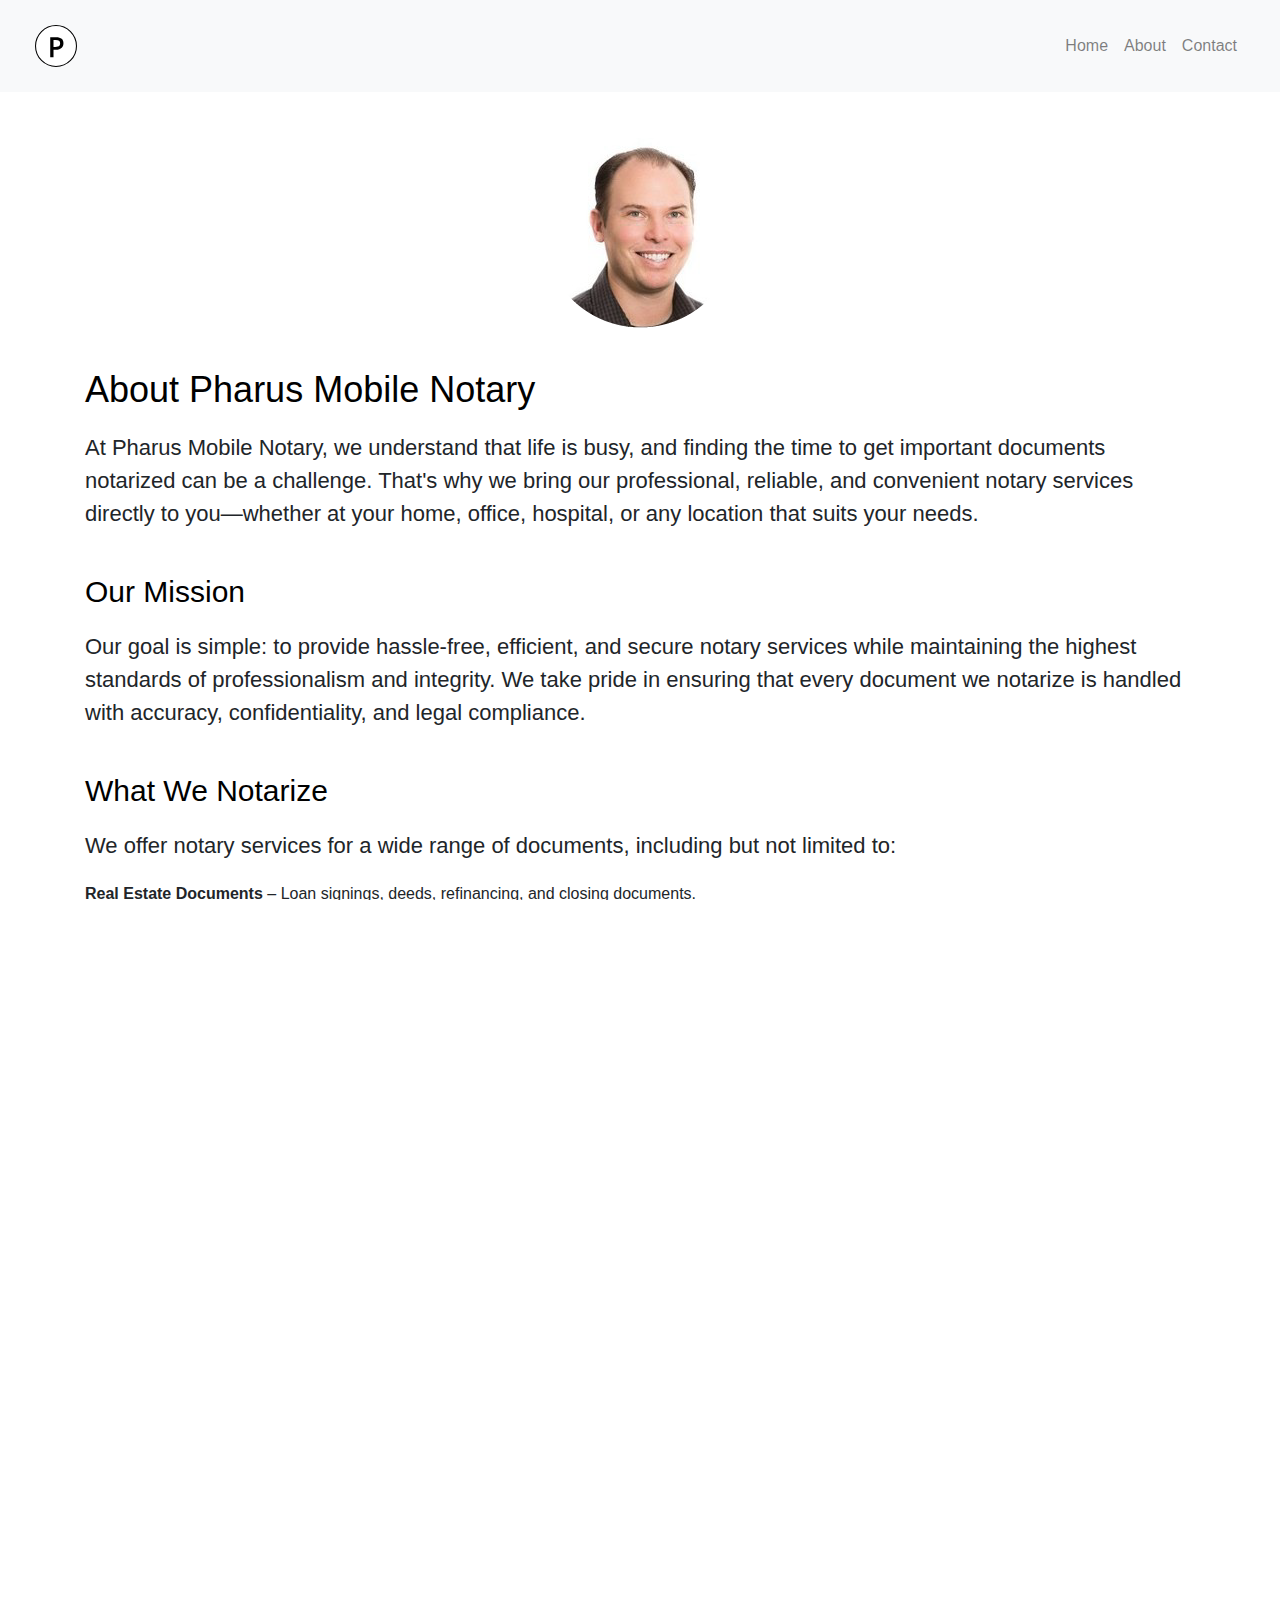
==== commit 42575a6a: "Update" ====
--- a/about.html
+++ b/about.html
@@ -11,7 +11,7 @@
         integrity="sha384-Vkoo8x4CGsO3+Hhxv8T/Q5PaXtkKtu6ug5TOeNV6gBiFeWPGFN9MuhOf23Q9Ifjh"
         crossorigin="anonymous">
      
-        <link rel="stylesheet" href="../style1.css">
+        <link rel="stylesheet" href="style1.css">
 
 
 </head>
@@ -31,13 +31,13 @@
               <!-- In index.html -->
 <ul class="navbar-nav ml-auto">
     <li class="nav-item">
-        <a class="nav-link" href="/index.html">Home</a>
+        <a class="nav-link" href="/pharus/index.html">Home</a>
     </li>
     <li class="nav-item">
-        <a class="nav-link" href="/about.html">About</a>
+        <a class="nav-link" href="/pharus/about.html">About</a>
     </li>
     <li class="nav-item">
-        <a class="nav-link" href="/contact.html">Contact</a>
+        <a class="nav-link" href="/pharus/contact.html">Contact</a>
     </li>
     
 </ul>
--- a/style1.css
+++ b/style1.css
@@ -1,12 +1,12 @@
 /* Ensure body and html take full height */
-
 html, body {
     height: 100%;
-    overflow-x: hidden;
-    width: 100%;
+    min-height: 100vh;
     margin: 0;
     display: flex;
     flex-direction: column;
+    overflow-x: hidden;
+    width: 100%;
 }
 
 .logo {
@@ -32,6 +32,7 @@
 }
 .footer-text {
     font-size: 16px;
+    font-weight: 400;
   }
 
 .text-center p {
@@ -79,7 +80,7 @@
     color: #ffffff !important;
     background-color: #000000;
     border: #000000;
-    margin-right: 20px;
+    
 }
 
 .custom-button{
@@ -133,36 +134,34 @@
 }
 /* Container for all content except footer */
 .container {
-    flex: 1; /* Expands to fill available space */
+    flex: 1 0 auto; /* This ensures the container takes up available space */
+}
+
+/* Center align only the main content containers */
+.container-fluid > div, 
+.text-center {
     display: flex;
+    flex-direction: column;
+    align-items: center;
     justify-content: center;
-    align-items: center;
-    flex-direction: column;
     text-align: center;
 }
 
 /* Footer styling */
-
-
 .footer {
-    display: flex;
-    position: relative; /* Or 'fixed' if you want it always at the bottom of the viewport */
-    bottom: 0;
-    left: 0;
+    flex-shrink: 0;
     width: 100%;
     background-color: #f8f9fa;
     color: #000000;
-    padding: 40px 0;  /* Reduced padding for cleaner look */
-    margin-top: 50px;
-    font-family: 'Roboto', sans-serif;
-}
-
+    padding: 40px 0;
+    margin-top: auto;
+}
 
 .footer .container {
     display: flex;
     align-items: center;
-    justify-content: space-between; /* Space between text and icons */
-    max-width: 400px;  /* Adjust width as necessary */
+    justify-content: space-between;
+    max-width: 400px;
     margin: 0 auto;
     padding: 0 20px;
 }
